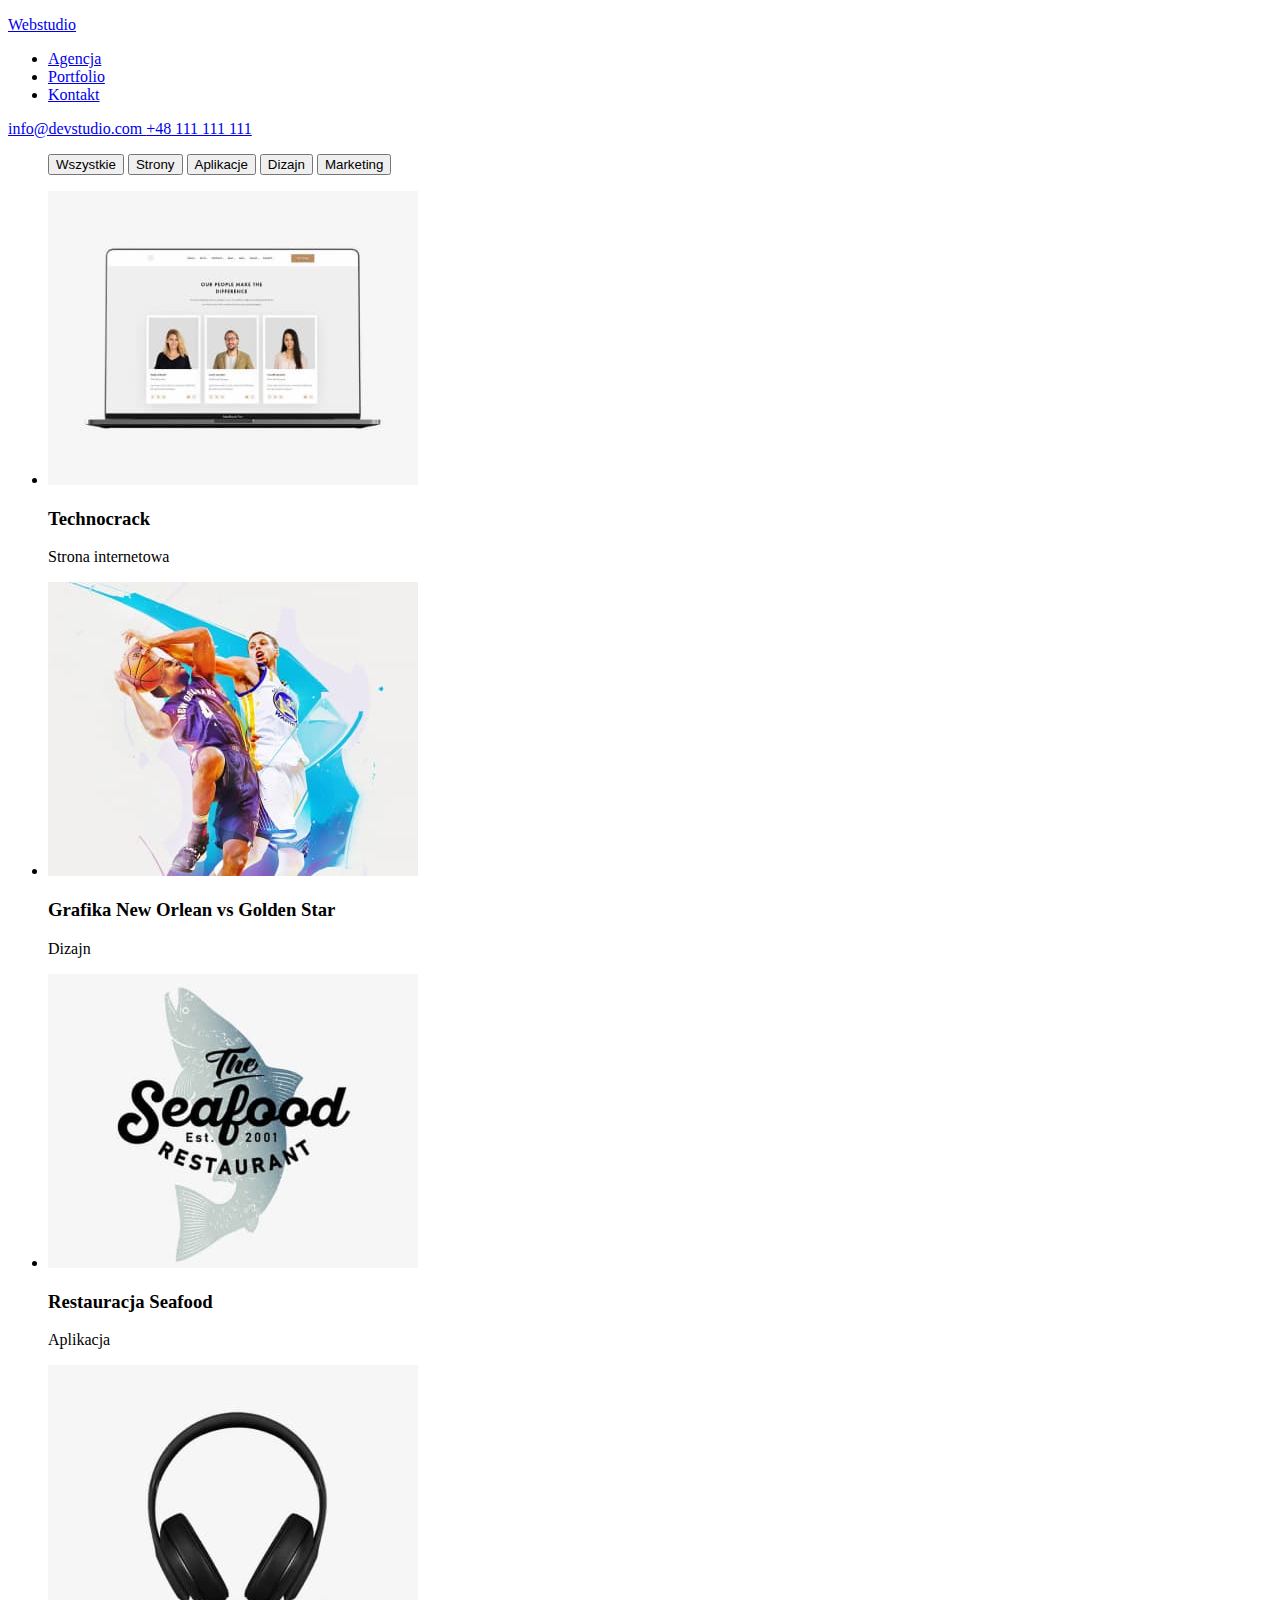
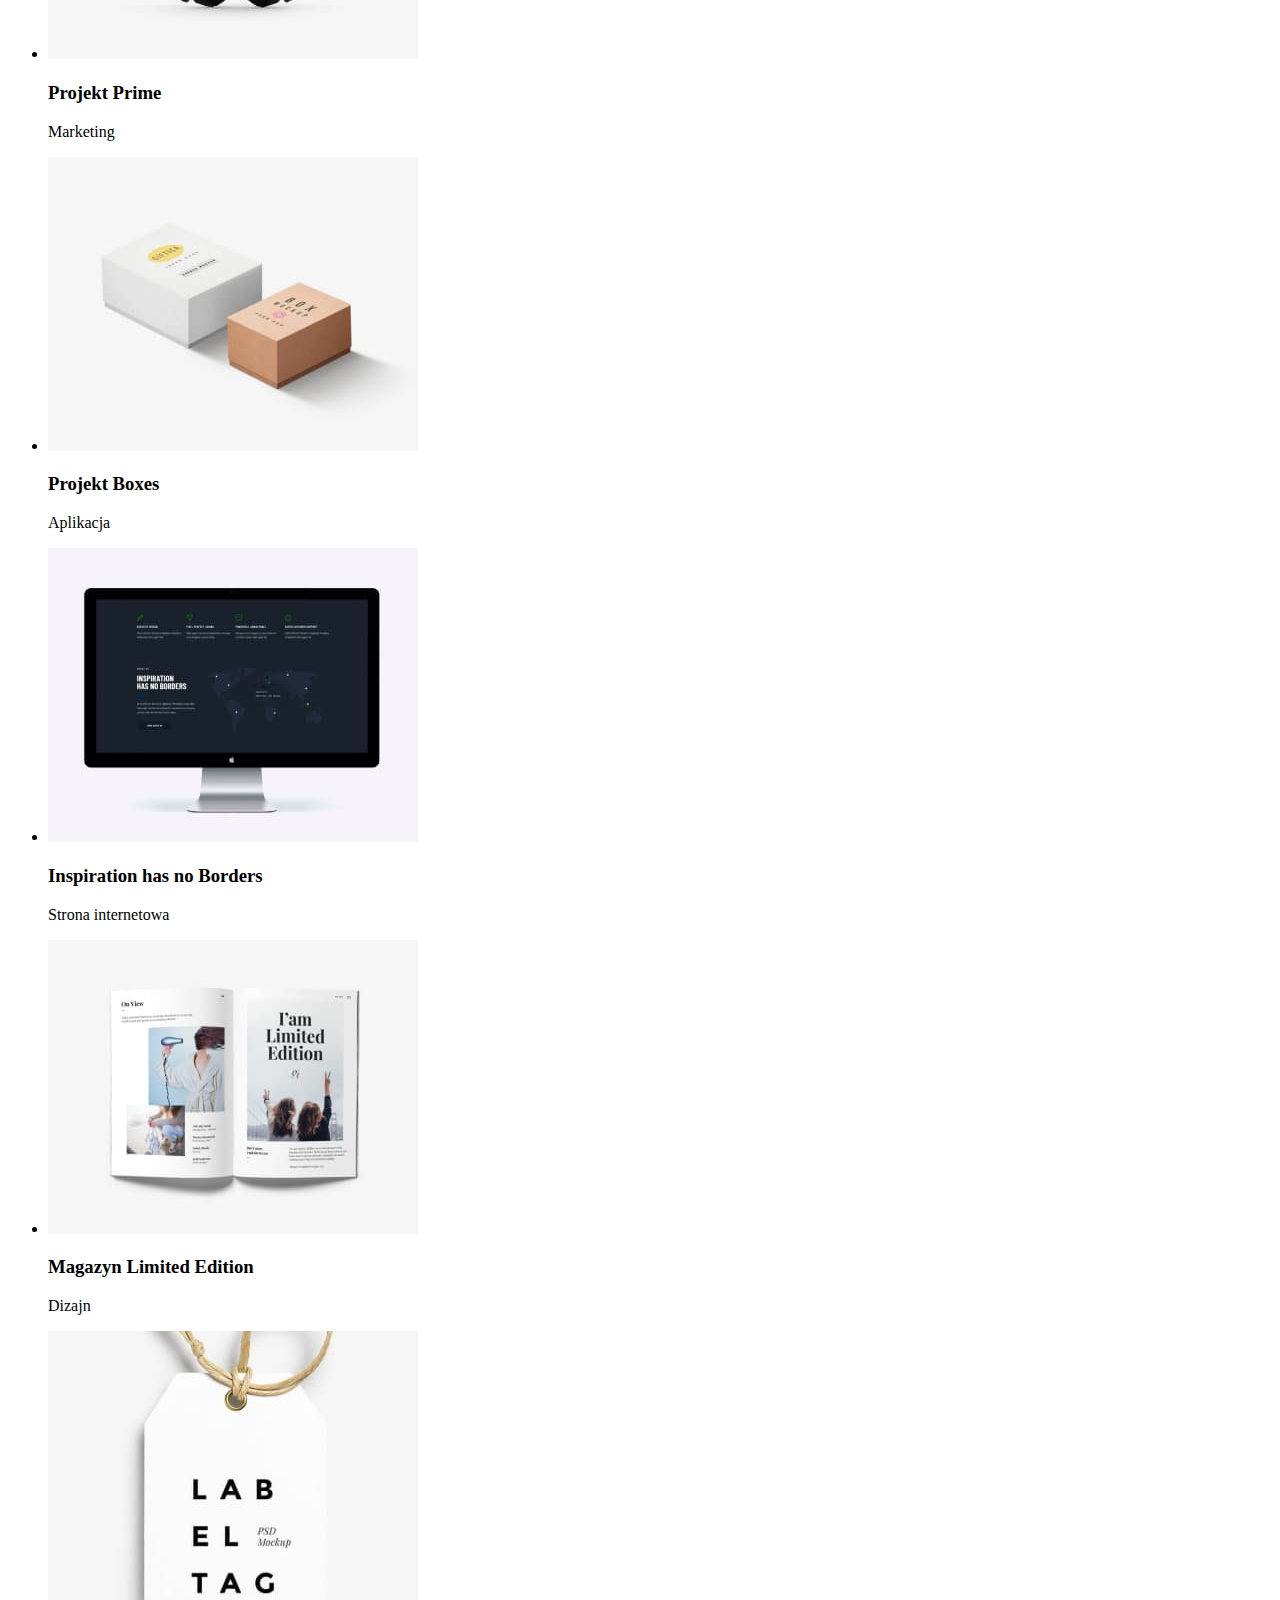
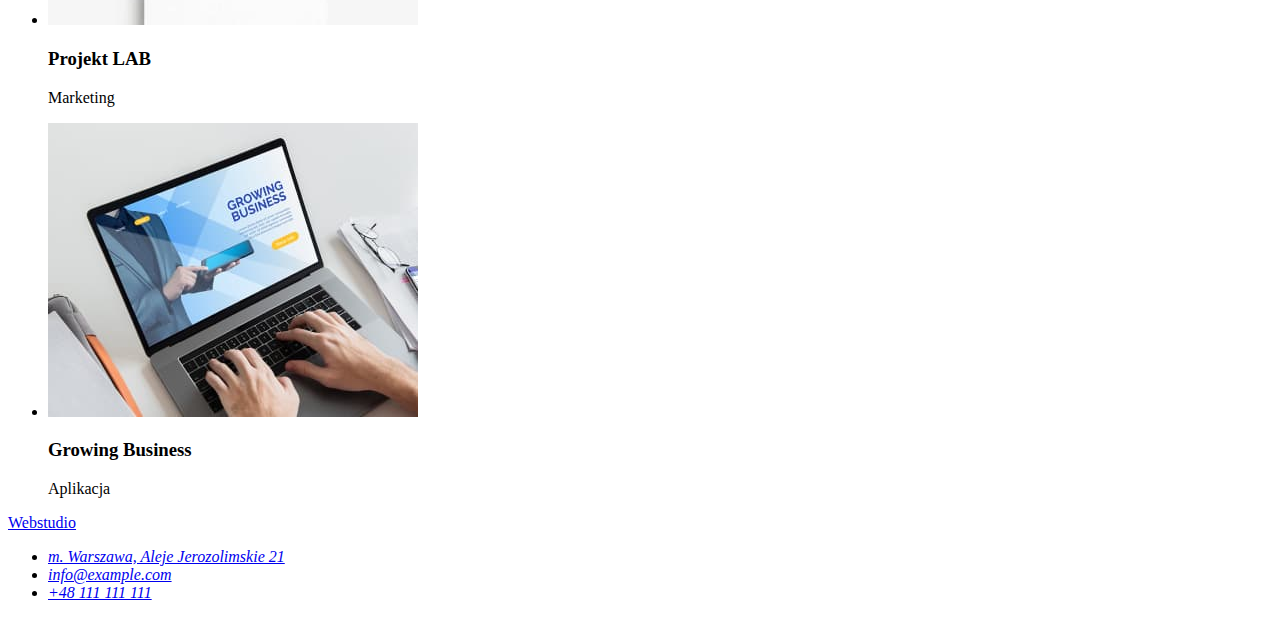
==== portfolio.html @ ccc1161c "szkielet portfolio" ====
<!DOCTYPE html>
<html lang="pl">
  <head>
    <meta charset="UTF-8" />
    <meta http-equiv="X-UA-Compatible" content="IE=edge" />
    <meta name="viewport" content="width=device-width, initial-scale=1.0" />
    <title>Portfolio</title>
  </head>
  <body>
    <header>
      <a href="/index.html"> <p>Webstudio</p> </a>
      <nav>
        <ul>
          <li><a href="#">Agencja</a></li>
          <li><a href="/portfolio.html">Portfolio</a></li>
          <li><a href="#">Kontakt</a></li>
        </ul>
      </nav>
      <a href="info@devstudio.com">info@devstudio.com </a>
      <a href="+48111111111">+48 111 111 111</a>
    </header>
    <main>
      <!-- przyciski filtrów-->
      <section>
        <ul>
          <button type="button" class="button">Wszystkie</button>
          <button type="button" class="button">Strony</button>
          <button type="button" class="button">Aplikacje</button>
          <button type="button" class="button">Dizajn</button>
          <button type="button" class="button">Marketing</button>
        </ul>
      </section>
      <!-- portfolio elementy -->
      <section>
        <div>
          <ul>
            <li>
              <img
                src="portfolio-grapf/g1.jpg"
                alt="strona internetowa w notebooku"
                width="370"
                height="294"
              />
              <h3>Technocrack</h3>
              <p>Strona internetowa</p>
            </li>
            <li>
              <img
                src="portfolio-grapf/g2.jpg"
                alt="koszykarze"
                width="370"
                height="294"
              />
              <h3>Grafika New Orlean vs Golden Star</h3>
              <p>Dizajn</p>
            </li>
            <li>
              <img
                src="portfolio-grapf/g3.jpg"
                alt="logo firmy The Seafood Restaurant"
                width="370"
                height="294"
              />
              <h3>Restauracja Seafood</h3>
              <p>Aplikacja</p>
            </li>
            <li>
              <img
                src="portfolio-grapf/g4.jpg"
                alt="słuchawki nauszne"
                width="370"
                height="294"
              />
              <h3>Projekt Prime</h3>
              <p>Marketing</p>
            </li>
            <li>
              <img
                src="portfolio-grapf/g5.jpg"
                alt="pódełka"
                width="370"
                height="294"
              />
              <h3>Projekt Boxes</h3>
              <p>Aplikacja</p>
            </li>
            <li>
              <img
                src="portfolio-grapf/g6.jpg"
                alt="monitor komputera"
                width="370"
                height="294"
              />
              <h3>Inspiration has no Borders</h3>
              <p>Strona internetowa</p>
            </li>
            <li>
              <img
                src="portfolio-grapf/g7.jpg"
                alt="otwarta książka"
                width="370"
                height="294"
              />
              <h3>Magazyn Limited Edition</h3>
              <p>Dizajn</p>
            </li>
            <li>
              <img
                src="portfolio-grapf/g8.jpg"
                alt="plakietka"
                width="370"
                height="294"
              />
              <h3>Projekt LAB</h3>
              <p>Marketing</p>
            </li>
            <li>
              <img
                src="portfolio-grapf/g9.jpg"
                alt="pisanie na klawiaturze"
                width="370"
                height="294"
              />
              <h3>Growing Business</h3>
              <p>Aplikacja</p>
            </li>
          </ul>
        </div>
      </section>
    </main>
    <footer>
      <!-- Kontakt -->
      <div>
        <a href="#"> <p>Webstudio</p> </a>
        <address>
          <ul>
            <li>
              <a href="https://goo.gl/maps/cqz7K71rxckniunE8" target="_blank"
                >m. Warszawa, Aleje Jerozolimskie 21</a
              >
            </li>
            <li>
              <a href="mailto:info@example.com">info@example.com</a>
            </li>
            <li>
              <a href="tel:+48111111111">+48 111 111 111</a>
            </li>
          </ul>
        </address>
      </div>
    </footer>
  </body>
</html>
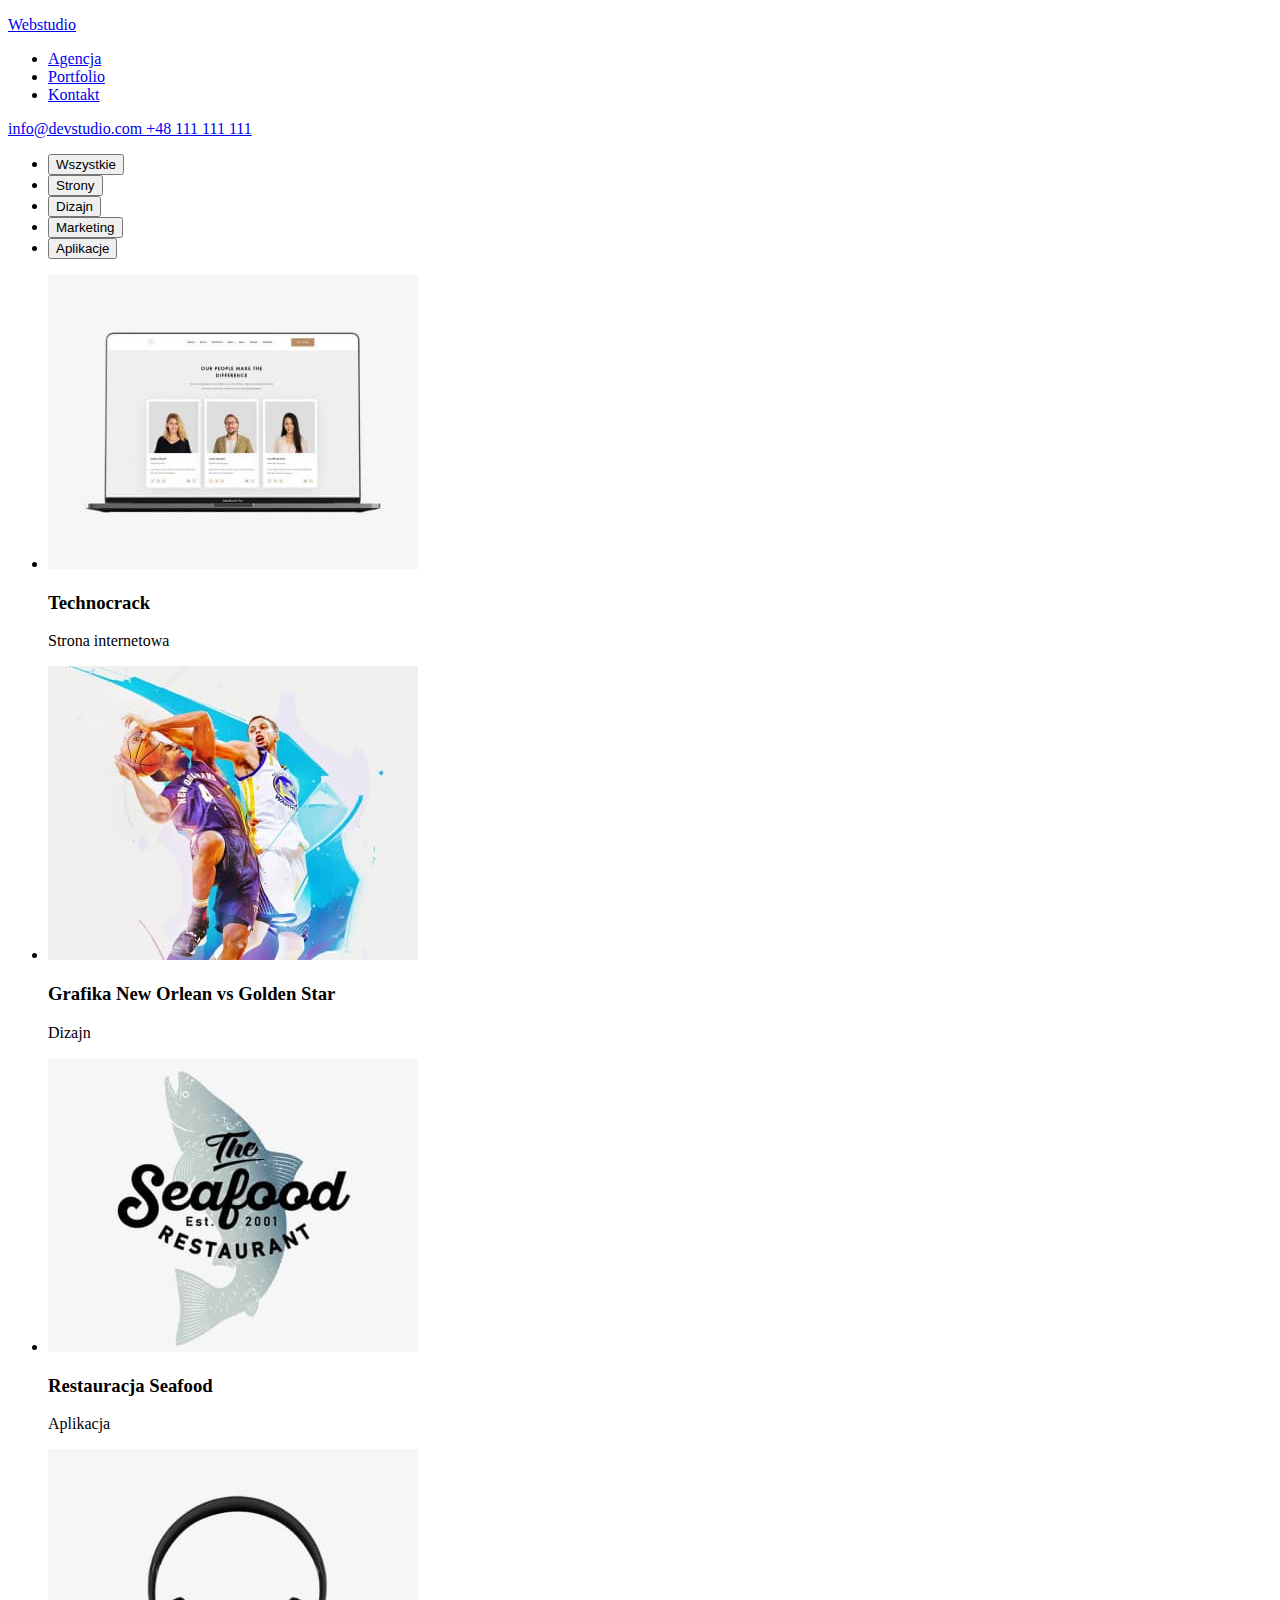
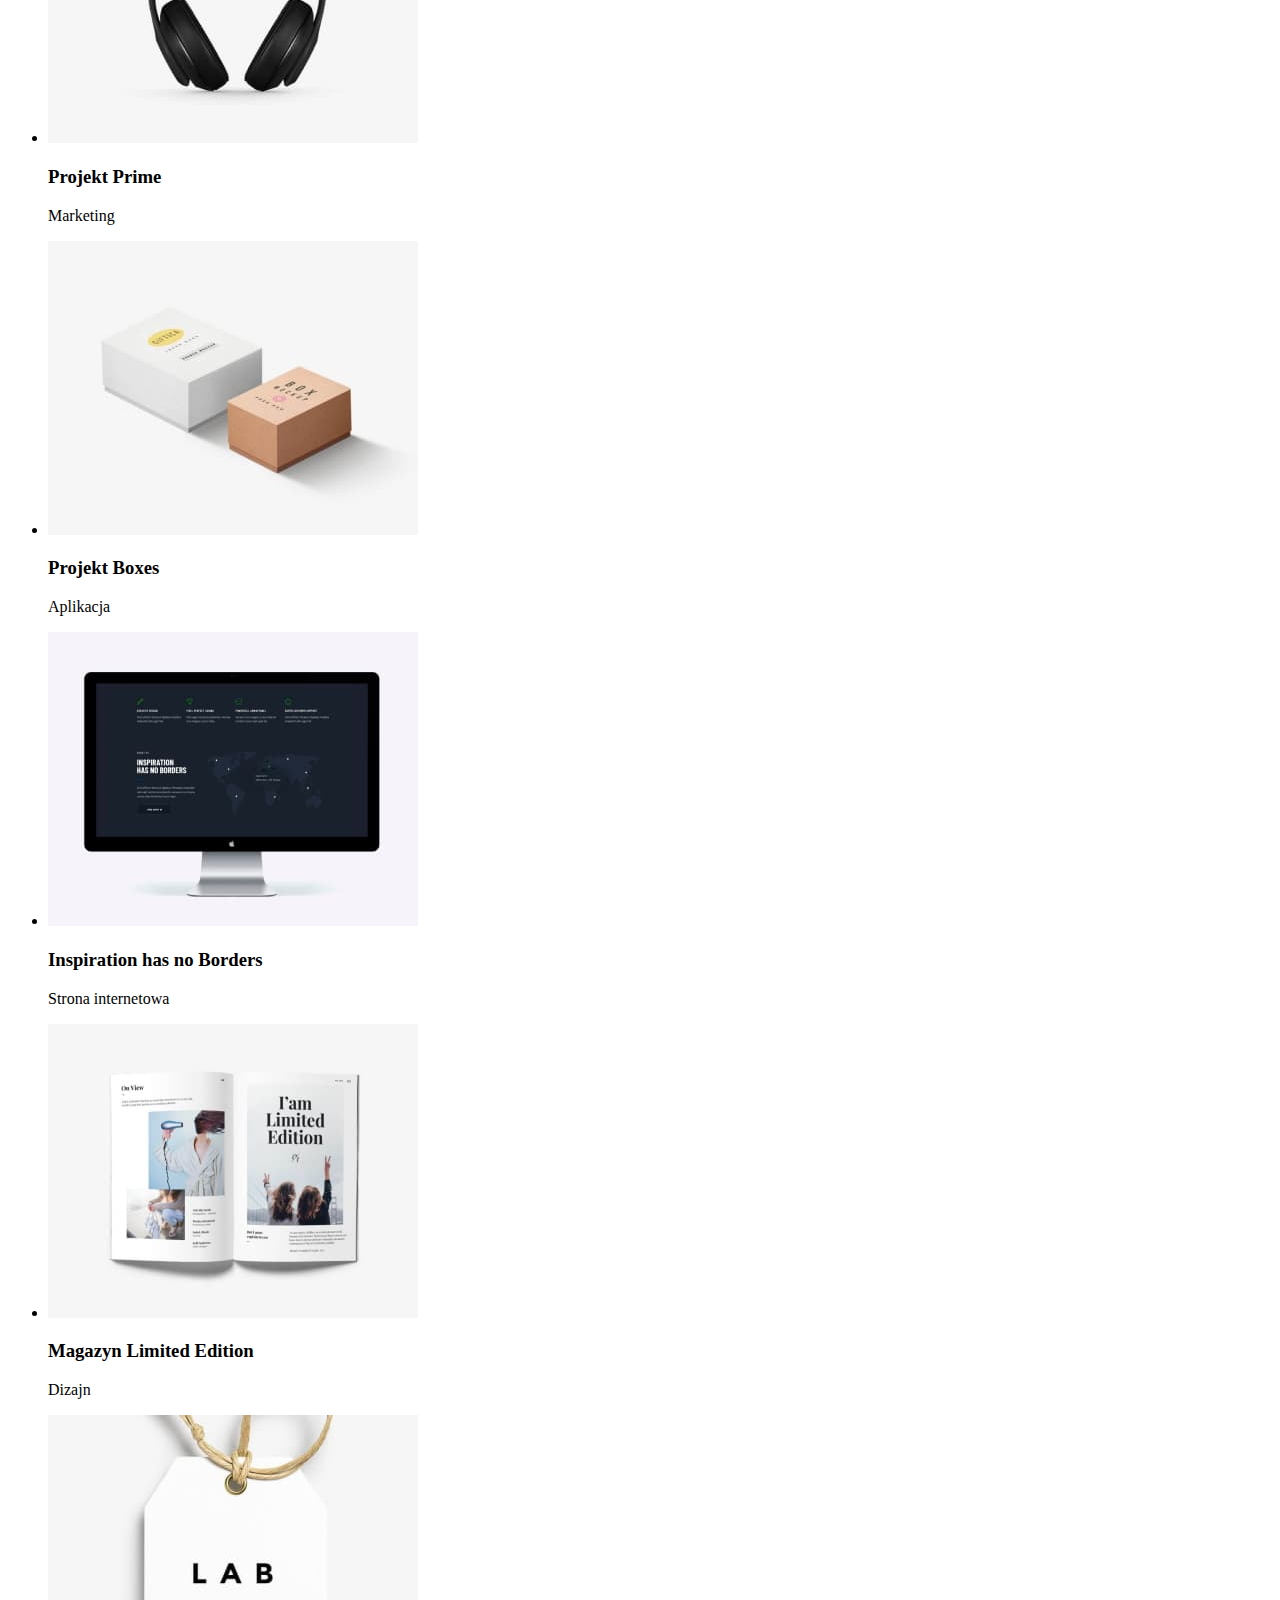
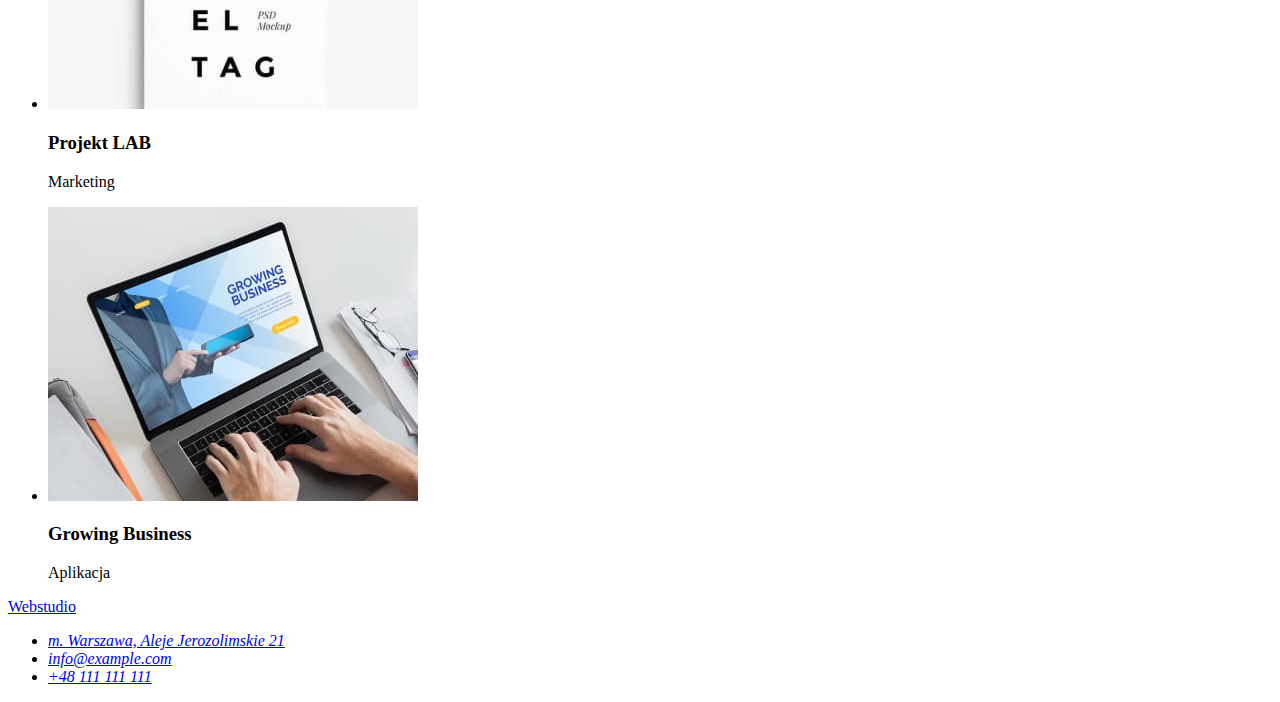
==== commit 17899e25: "poprawienie błędów" ====
--- a/portfolio.html
+++ b/portfolio.html
@@ -23,11 +23,11 @@
       <!-- przyciski filtrów-->
       <section>
         <ul>
-          <button type="button" class="button">Wszystkie</button>
-          <button type="button" class="button">Strony</button>
-          <button type="button" class="button">Aplikacje</button>
-          <button type="button" class="button">Dizajn</button>
-          <button type="button" class="button">Marketing</button>
+          <li><button type="button" class="button">Wszystkie</button></li>
+          <li><button type="button" class="button">Strony</button></li>
+          <li><button type="button" class="button">Dizajn</button></li>
+          <li><button type="button" class="button">Marketing</button></li>
+          <li><button type="button" class="button">Aplikacje</button></li>
         </ul>
       </section>
       <!-- portfolio elementy -->
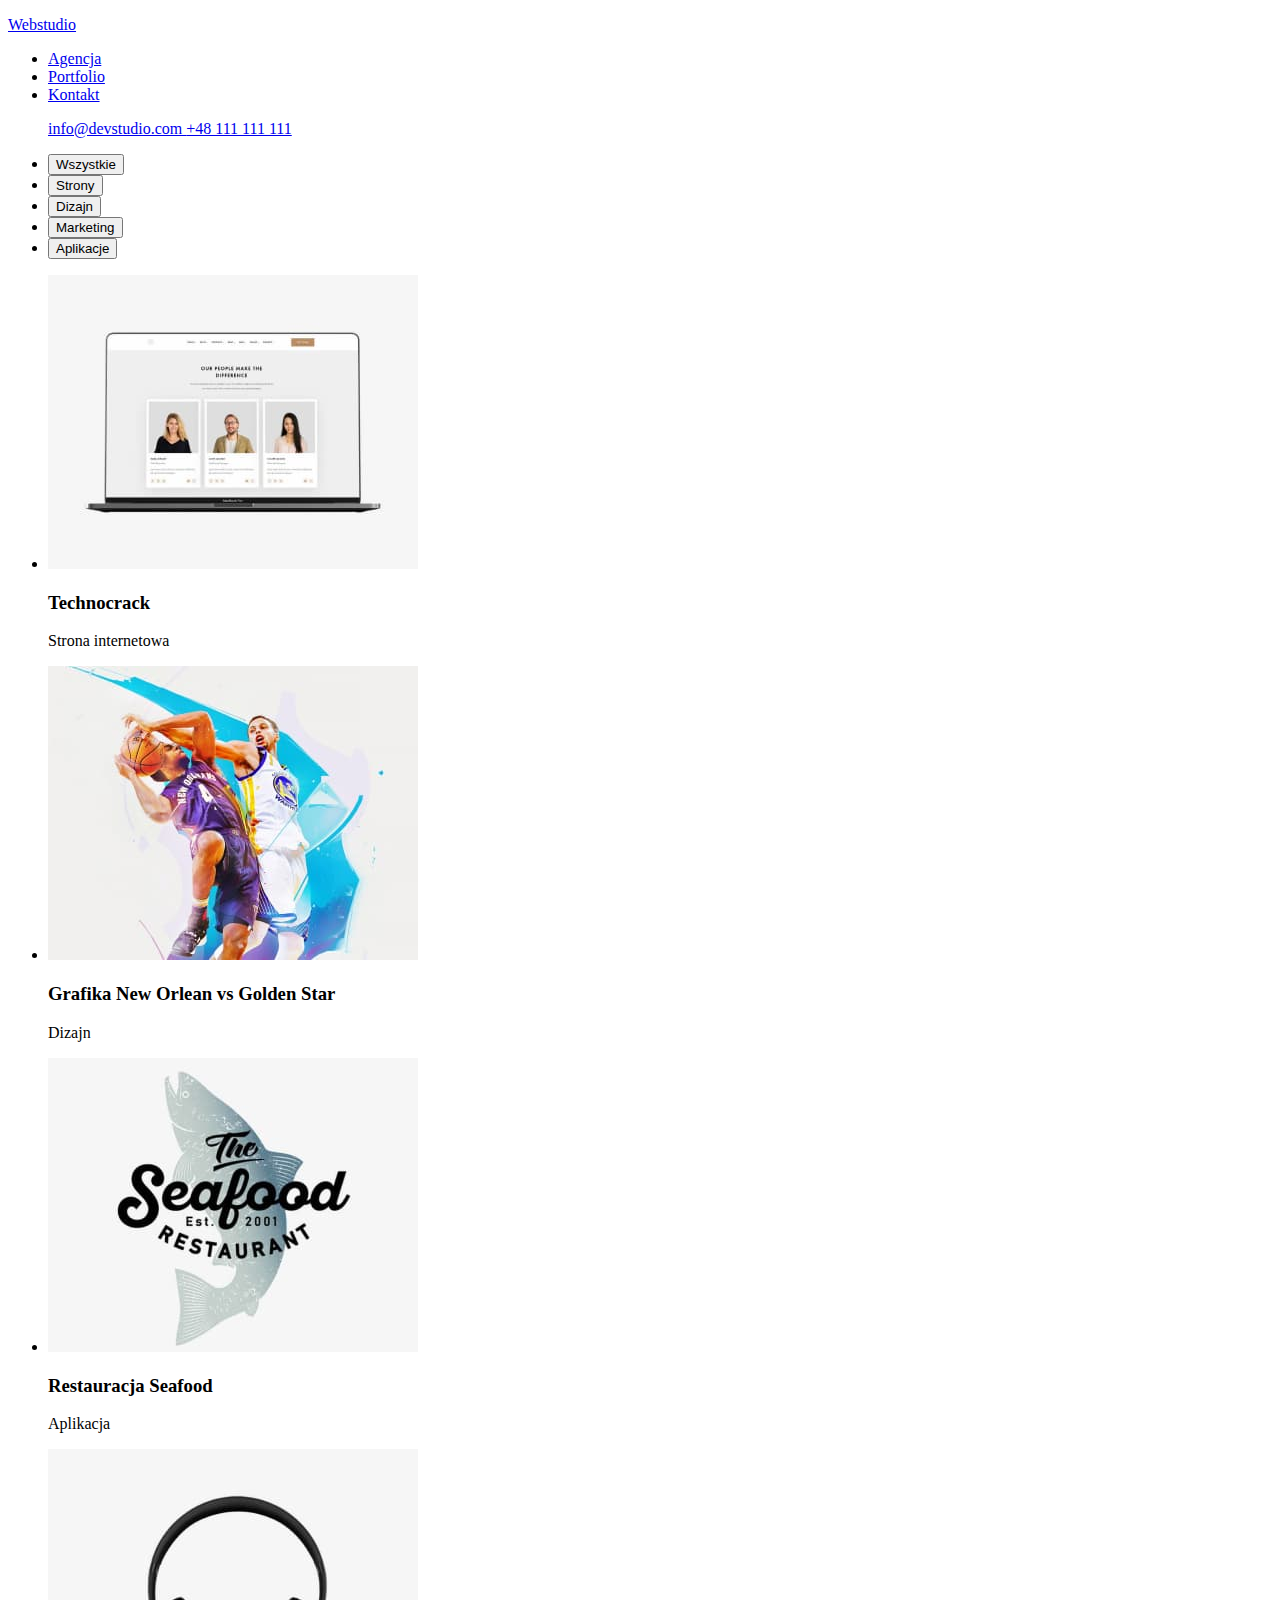
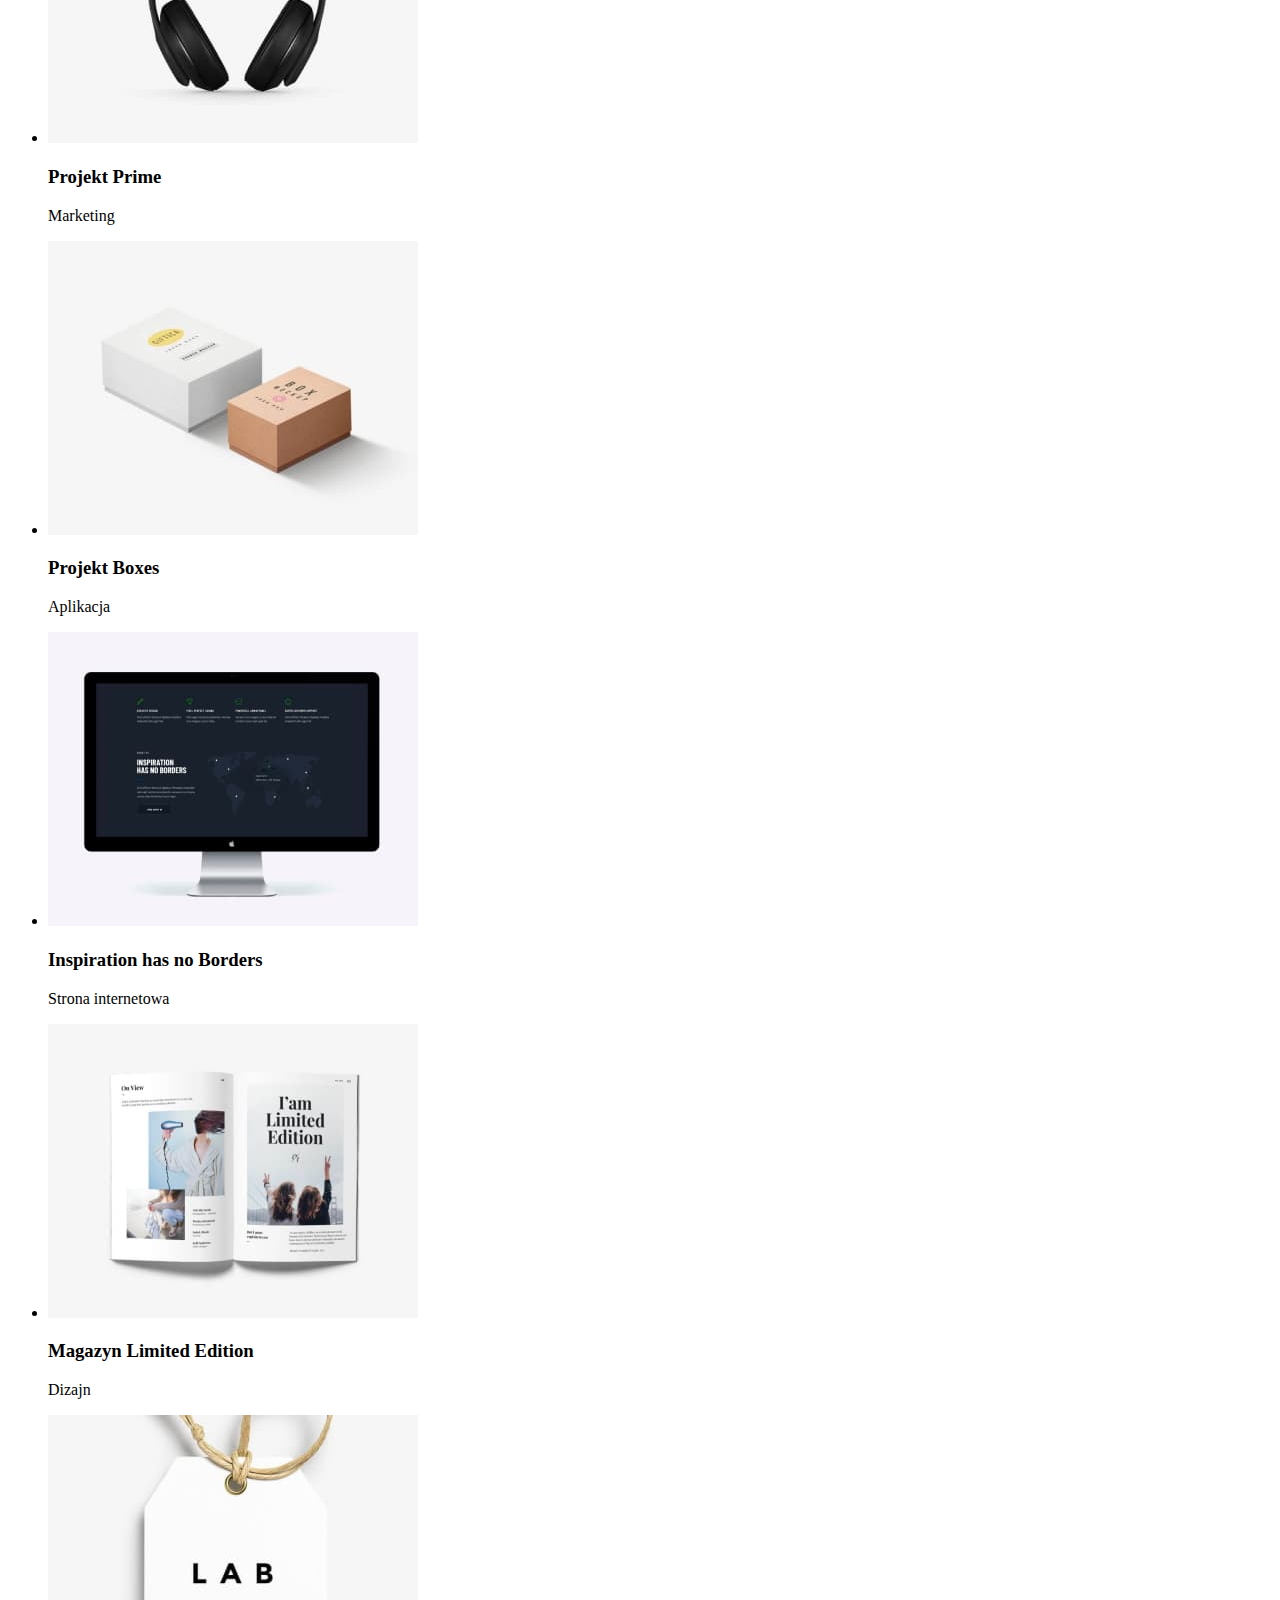
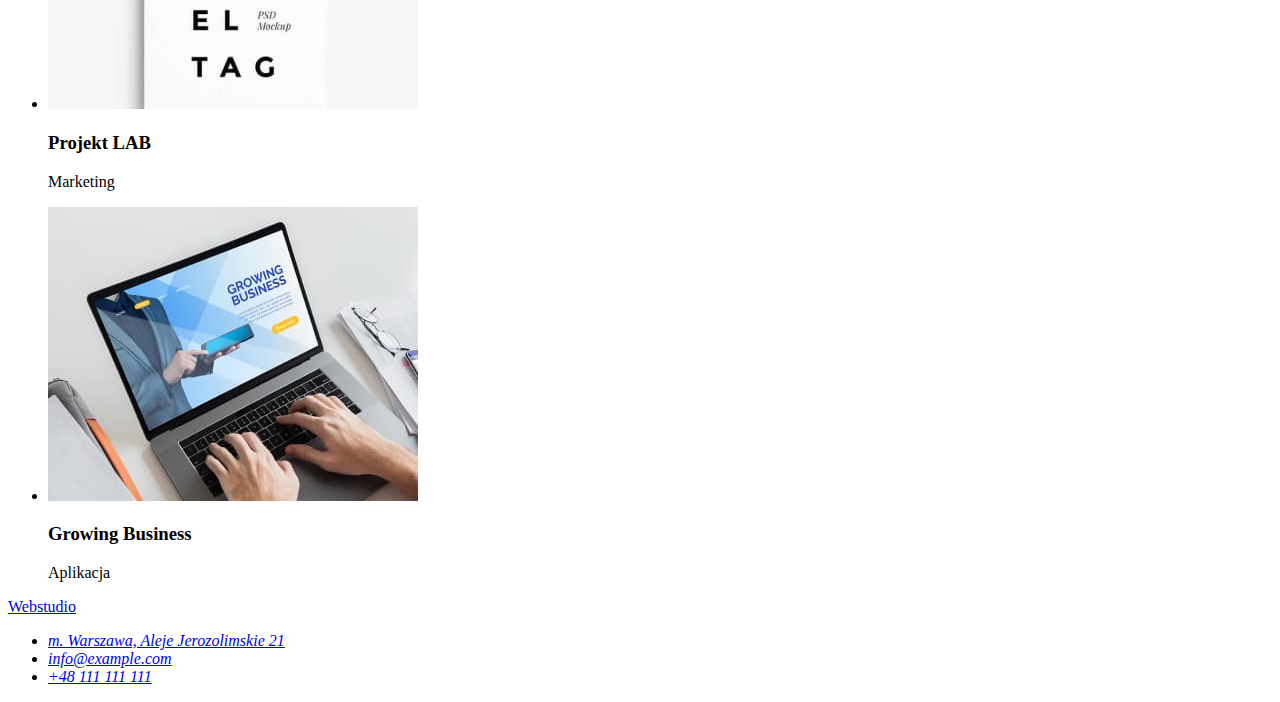
==== commit e62eb29d: "still changes" ====
--- a/portfolio.html
+++ b/portfolio.html
@@ -5,30 +5,66 @@
     <meta http-equiv="X-UA-Compatible" content="IE=edge" />
     <meta name="viewport" content="width=device-width, initial-scale=1.0" />
     <title>Portfolio</title>
+    <link rel="preconnect" href="https://fonts.googleapis.com" />
+    <link rel="preconnect" href="https://fonts.gstatic.com" crossorigin />
+    <link
+      href="https://fonts.googleapis.com/css2?family=Raleway:wght@700&family=Roboto:wght@400;500;700;900&display=swap"
+      rel="stylesheet"
+    />
+    <link rel="stylesheet" href="css/styles.css" type="text/css" />
+   
+    <style>
+      /* body {
+        font-family: "Roboto", sans-serif;
+        color: #212121; 
+    }
+    .logo {
+        font-family: "Raleway", sans-serif;
+        font-size: 26px;  
+    }
+    .top {
+        font-size:14px;
+        line-height: auto;
+    
+    }
+    .mail-phone {
+        font-size: 14px;
+        color:#757575;
+    }
+    .img-text-under {
+        color:#757575;
+    } */
+  </style> 
+  
+</head>
   </head>
   <body>
     <header>
-      <a href="/index.html"> <p>Webstudio</p> </a>
+      <a href="index.html"><p class="logo">Webstudio</p></a>
       <nav>
-        <ul>
-          <li><a href="#">Agencja</a></li>
-          <li><a href="/portfolio.html">Portfolio</a></li>
-          <li><a href="#">Kontakt</a></li>
+        <ul class="top">
+          <li><a href="#" class="lnk">Agencja</a></li>
+          <li><a href="./portfolio.html" class="lnk">Portfolio</a></li>
+          <li><a href="#" class="lnk">Kontakt</a></li>
         </ul>
       </nav>
-      <a href="info@devstudio.com">info@devstudio.com </a>
-      <a href="+48111111111">+48 111 111 111</a>
+      <ul class="mail-phone">
+      <a href="info@devstudio.com" class="lnk">info@devstudio.com </a>
+      <a href="+48111111111" class="lnk">+48 111 111 111</a>
+    </ul>
     </header>
     <main>
       <!-- przyciski filtrów-->
       <section>
-        <ul>
-          <li><button type="button" class="button">Wszystkie</button></li>
-          <li><button type="button" class="button">Strony</button></li>
-          <li><button type="button" class="button">Dizajn</button></li>
-          <li><button type="button" class="button">Marketing</button></li>
-          <li><button type="button" class="button">Aplikacje</button></li>
-        </ul>
+        <div>
+          <ul>
+            <li><button type="button" class="button">Wszystkie</button></li>
+            <li><button type="button" class="button">Strony</button></li>
+            <li><button type="button" class="button">Dizajn</button></li>
+            <li><button type="button" class="button">Marketing</button></li>
+            <li><button type="button" class="button">Aplikacje</button></li>
+          </ul>
+        </div>
       </section>
       <!-- portfolio elementy -->
       <section>
@@ -77,7 +113,7 @@
             <li>
               <img
                 src="portfolio-grapf/g5.jpg"
-                alt="pódełka"
+                alt="dwa tekturowe pudełka"
                 width="370"
                 height="294"
               />
@@ -131,7 +167,7 @@
     <footer>
       <!-- Kontakt -->
       <div>
-        <a href="#"> <p>Webstudio</p> </a>
+        <a href="#"><p>Webstudio</p> </a>
         <address>
           <ul>
             <li>
@@ -140,7 +176,7 @@
               >
             </li>
             <li>
-              <a href="mailto:info@example.com">info@example.com</a>
+              <a href="mailto:info@example.com" class="lnk">info@example.com</a>
             </li>
             <li>
               <a href="tel:+48111111111">+48 111 111 111</a>
--- a/css/styles.css
+++ b/css/styles.css
@@ -0,0 +1,115 @@
+.master {
+  background-color: #ffffff;
+  font-family: "Roboto", sans-serif;
+  color: #212121;
+  font-size: 14px;
+  font-weight: 400;
+}
+a.logo {
+  color: #212121;
+  font-size: 26px;
+  font-weight: 700;
+  letter-spacing: 0.03em;
+  font-family: "Raleway", sans-serif;
+  text-decoration: none;
+}
+.logo span {
+  color: #2196f3;
+}
+
+.foot p {
+  color: #ffffff;
+}
+.web-navigate a {
+  text-decoration: none;
+}
+.web-navigate a:hover,
+a:focus {
+  color: #2196f3;
+}
+.contact a.email,
+.contact a.phone-number {
+  color: #757575;
+  text-decoration: none;
+}
+.contact a:hover,
+a:focus {
+  color: #2196f3;
+}
+
+.slogan {
+  background-color: #2f303a;
+  font-size: 44px;
+  font-weight: 900;
+  line-height: 1.36;
+  color: #ffffff;
+  text-align: center;
+  letter-spacing: 0.03em;
+}
+.slogan button {
+  background-color: #2196f3;
+  color: #ffffff;
+  border: none;
+  cursor: pointer;
+}
+
+button:hover,
+button:focus {
+  background-color: #2196f3;
+  color: #ffffff;
+  border: none;
+  cursor: pointer;
+}
+.content h3 {
+  font-weight: 700;
+  letter-spacing: 0.03em;
+}
+.content p {
+  color: #757575;
+  line-height: 1.71;
+  letter-spacing: 0.03em;
+}
+.our-job h2 {
+  font-weight: 700;
+  font-size: 36px;
+  text-align: center;
+  letter-spacing: 0.03;
+}
+.our-team {
+  background-color: #f5f4fa;
+}
+.our-team li {
+  background-color: #ffffff;
+}
+.our-team h2 {
+  font-weight: 700;
+  font-size: 36px;
+  text-align: center;
+  letter-spacing: 0.03;
+}
+.our-team h4 {
+  font-weight: 500;
+  font-size: 16px;
+  letter-spacing: 0.03;
+}
+.our-team p {
+  font-size: 16px;
+  letter-spacing: 0.03;
+  color: #757575;
+}
+.foot {
+  background-color: #2f303a;
+}
+
+address a.headquarter,
+address a.email,
+address a.phone-number {
+  color: #ffffff;
+  letter-spacing: 0.03em;
+  line-height: 1.71;
+  text-decoration: none;
+}
+address a.email,
+address a.phone-number {
+  color: rgba(255, 255, 255, 0.6);
+}
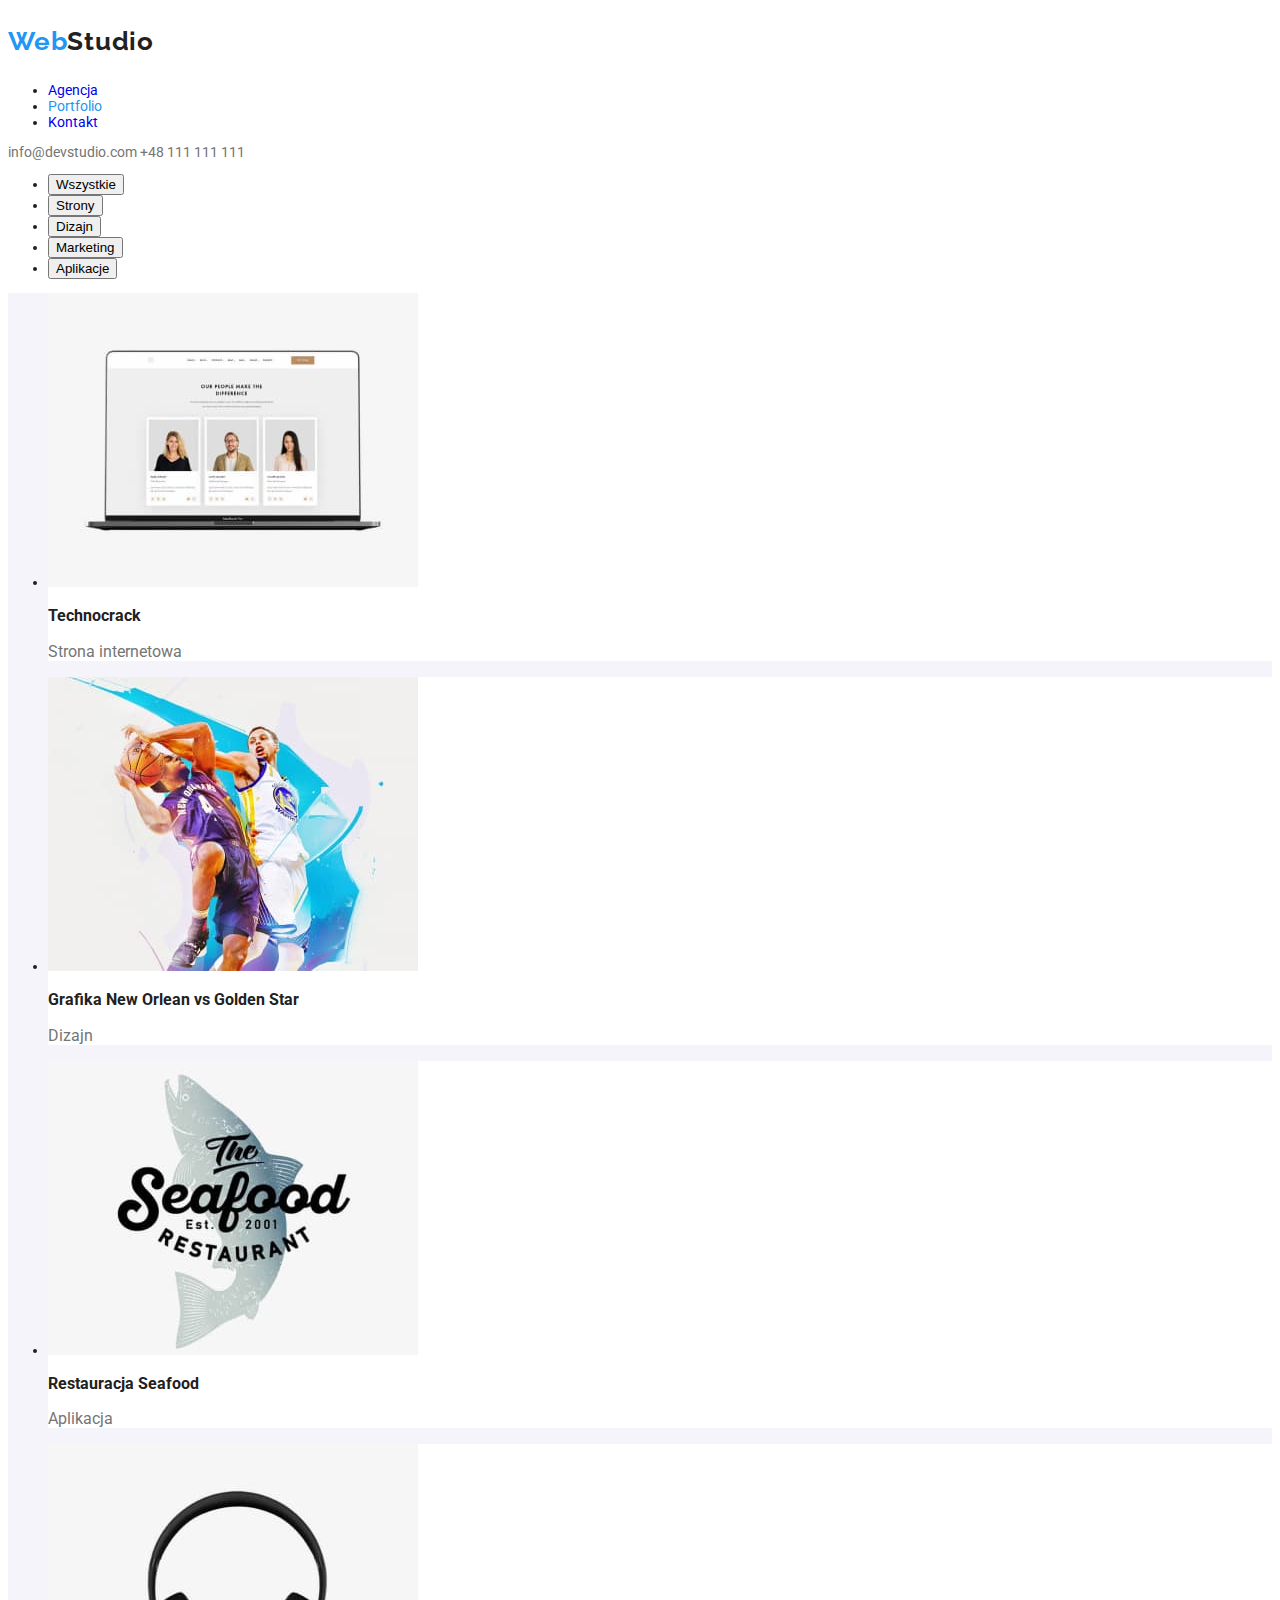
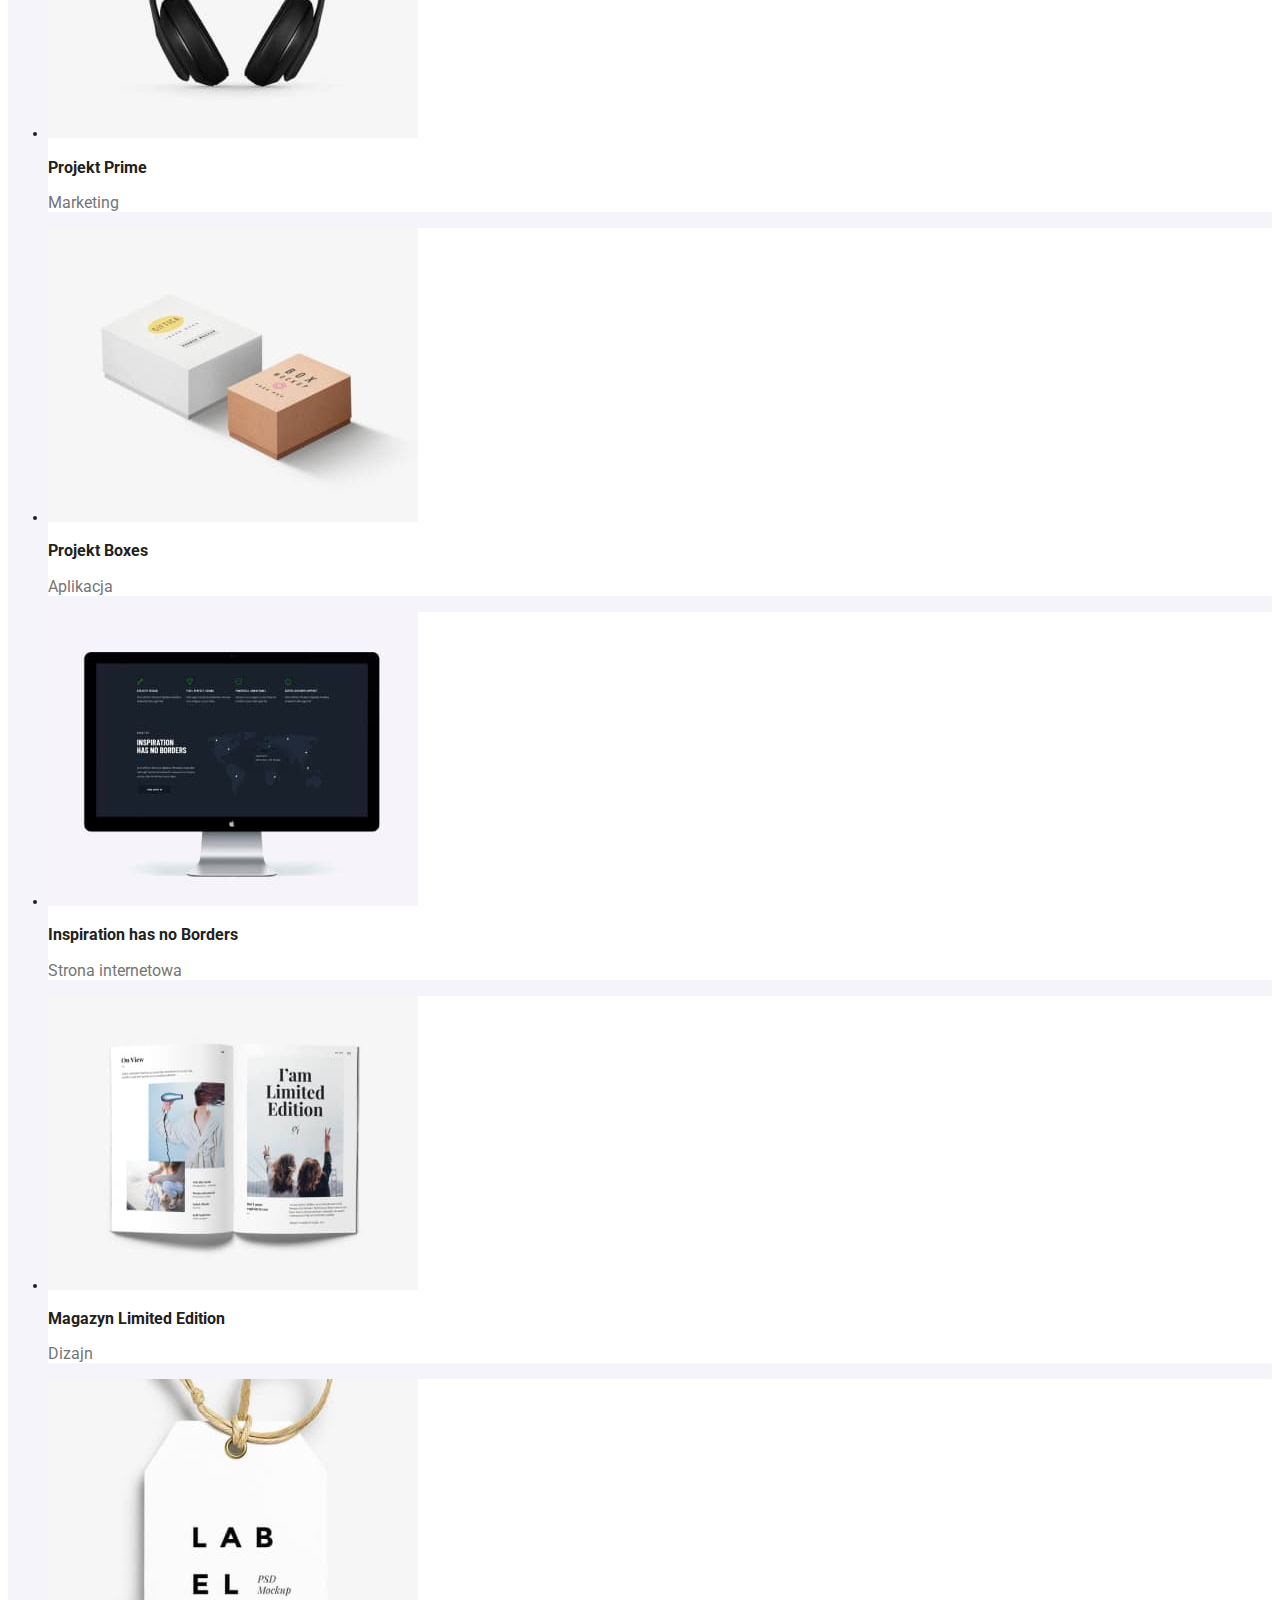
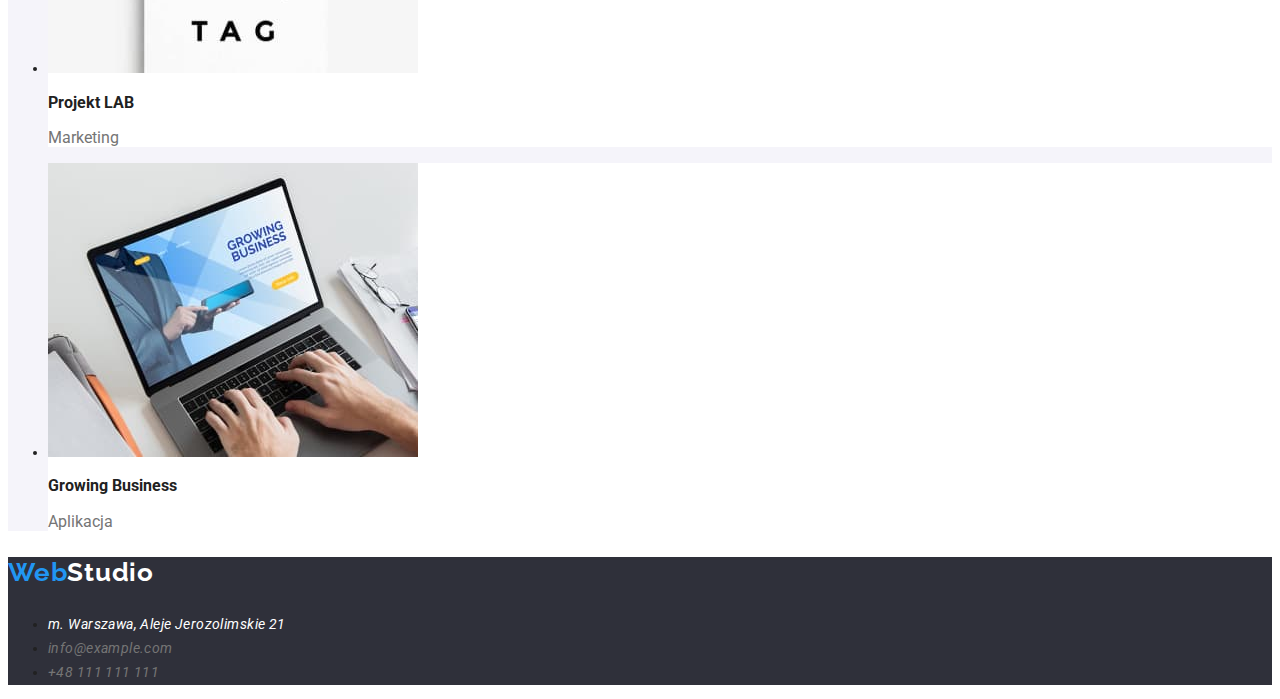
==== commit c03df775: "end for now" ====
--- a/portfolio.html
+++ b/portfolio.html
@@ -11,47 +11,34 @@
       href="https://fonts.googleapis.com/css2?family=Raleway:wght@700&family=Roboto:wght@400;500;700;900&display=swap"
       rel="stylesheet"
     />
-    <link rel="stylesheet" href="css/styles.css" type="text/css" />
-   
+    <link rel="stylesheet" href="css/styles.css" />
+
     <style>
-      /* body {
+      body {
+        background-color: #ffffff;
         font-family: "Roboto", sans-serif;
-        color: #212121; 
-    }
-    .logo {
-        font-family: "Raleway", sans-serif;
-        font-size: 26px;  
-    }
-    .top {
-        font-size:14px;
-        line-height: auto;
-    
-    }
-    .mail-phone {
+        color: #212121;
         font-size: 14px;
-        color:#757575;
-    }
-    .img-text-under {
-        color:#757575;
-    } */
-  </style> 
-  
-</head>
+        font-weight: 400;
+      }
+    </style>
   </head>
   <body>
     <header>
-      <a href="index.html"><p class="logo">Webstudio</p></a>
-      <nav>
-        <ul class="top">
-          <li><a href="#" class="lnk">Agencja</a></li>
-          <li><a href="./portfolio.html" class="lnk">Portfolio</a></li>
-          <li><a href="#" class="lnk">Kontakt</a></li>
+      <a class="logo" href="index.html">
+        <p><span>Web</span>Studio</p>
+      </a>
+      <nav class="web-navigate">
+        <ul>
+          <li><a href="#">Agencja</a></li>
+          <li><a class="active" href="./portfolio.html">Portfolio</a></li>
+          <li><a href="#">Kontakt</a></li>
         </ul>
       </nav>
-      <ul class="mail-phone">
-      <a href="info@devstudio.com" class="lnk">info@devstudio.com </a>
-      <a href="+48111111111" class="lnk">+48 111 111 111</a>
-    </ul>
+      <span class="contact">
+        <a class="email" href="info@devstudio.com">info@devstudio.com </a>
+        <a class="phone-number" href="+48111111111">+48 111 111 111</a>
+      </span>
     </header>
     <main>
       <!-- przyciski filtrów-->
@@ -67,7 +54,7 @@
         </div>
       </section>
       <!-- portfolio elementy -->
-      <section>
+      <section class="im-elements">
         <div>
           <ul>
             <li>
@@ -166,20 +153,29 @@
     </main>
     <footer>
       <!-- Kontakt -->
-      <div>
-        <a href="#"><p>Webstudio</p> </a>
+      <div class="foot">
+        <a class="logo" href="#">
+          <p><span>Web</span>Studio</p>
+        </a>
         <address>
           <ul>
             <li>
-              <a href="https://goo.gl/maps/cqz7K71rxckniunE8" target="_blank"
+              <a
+                class="headquarter"
+                href="https://goo.gl/maps/cqz7K71rxckniunE8"
+                target="_blank"
                 >m. Warszawa, Aleje Jerozolimskie 21</a
               >
             </li>
-            <li>
-              <a href="mailto:info@example.com" class="lnk">info@example.com</a>
+            <li class="contact">
+              <a class="email" href="mailto:info@example.com"
+                >info@example.com</a
+              >
             </li>
-            <li>
-              <a href="tel:+48111111111">+48 111 111 111</a>
+            <li class="contact">
+              <a class="phone-number" href="tel:+48111111111"
+                >+48 111 111 111
+              </a>
             </li>
           </ul>
         </address>
--- a/css/styles.css
+++ b/css/styles.css
@@ -1,10 +1,3 @@
-.master {
-  background-color: #ffffff;
-  font-family: "Roboto", sans-serif;
-  color: #212121;
-  font-size: 14px;
-  font-weight: 400;
-}
 a.logo {
   color: #212121;
   font-size: 26px;
@@ -13,13 +6,13 @@
   font-family: "Raleway", sans-serif;
   text-decoration: none;
 }
+.active {
+  color: #2196f3;
+}
 .logo span {
   color: #2196f3;
 }
 
-.foot p {
-  color: #ffffff;
-}
 .web-navigate a {
   text-decoration: none;
 }
@@ -33,10 +26,9 @@
   text-decoration: none;
 }
 .contact a:hover,
-a:focus {
+.contact a:focus {
   color: #2196f3;
 }
-
 .slogan {
   background-color: #2f303a;
   font-size: 44px;
@@ -75,27 +67,31 @@
   text-align: center;
   letter-spacing: 0.03;
 }
-.our-team {
+.im-elements {
   background-color: #f5f4fa;
 }
-.our-team li {
+.im-elements li {
   background-color: #ffffff;
 }
-.our-team h2 {
+.im-elements h2 {
   font-weight: 700;
   font-size: 36px;
   text-align: center;
   letter-spacing: 0.03;
 }
-.our-team h4 {
+.im-elements h4 {
   font-weight: 500;
   font-size: 16px;
   letter-spacing: 0.03;
 }
-.our-team p {
+.im-elements p {
   font-size: 16px;
   letter-spacing: 0.03;
   color: #757575;
+}
+
+.foot p {
+  color: #ffffff;
 }
 .foot {
   background-color: #2f303a;
